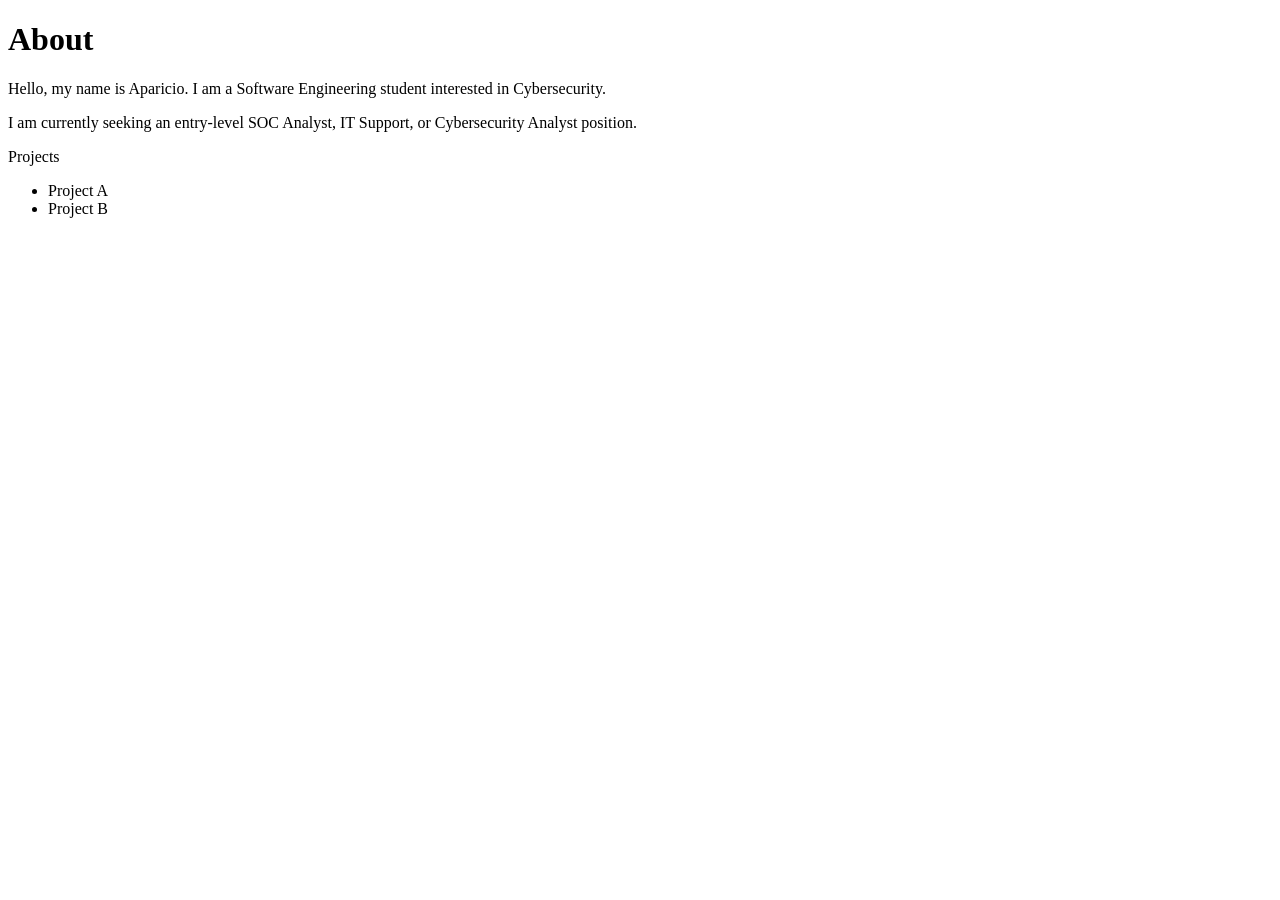
==== index.html @ 2cd7c1d1 "Added index.html" ====
<!DOCTYPE html>
<html lang="en">
<head>
    <meta charset="UTF-8">
    <meta name="viewport" content="width=device-width, initial-scale=1.0">
    <title>Homepage</title>
</head>
<body>
    <h1>About</h1>
    <p>Hello, my name is Aparicio. I am a Software Engineering student interested in Cybersecurity.</p>
    <p>I am currently seeking an entry-level SOC Analyst, IT Support, or Cybersecurity Analyst position.</p>
    Projects
    <ul>
        <li>Project A</li>
        <li>Project B</li>
    </ul>
</body>
</html>
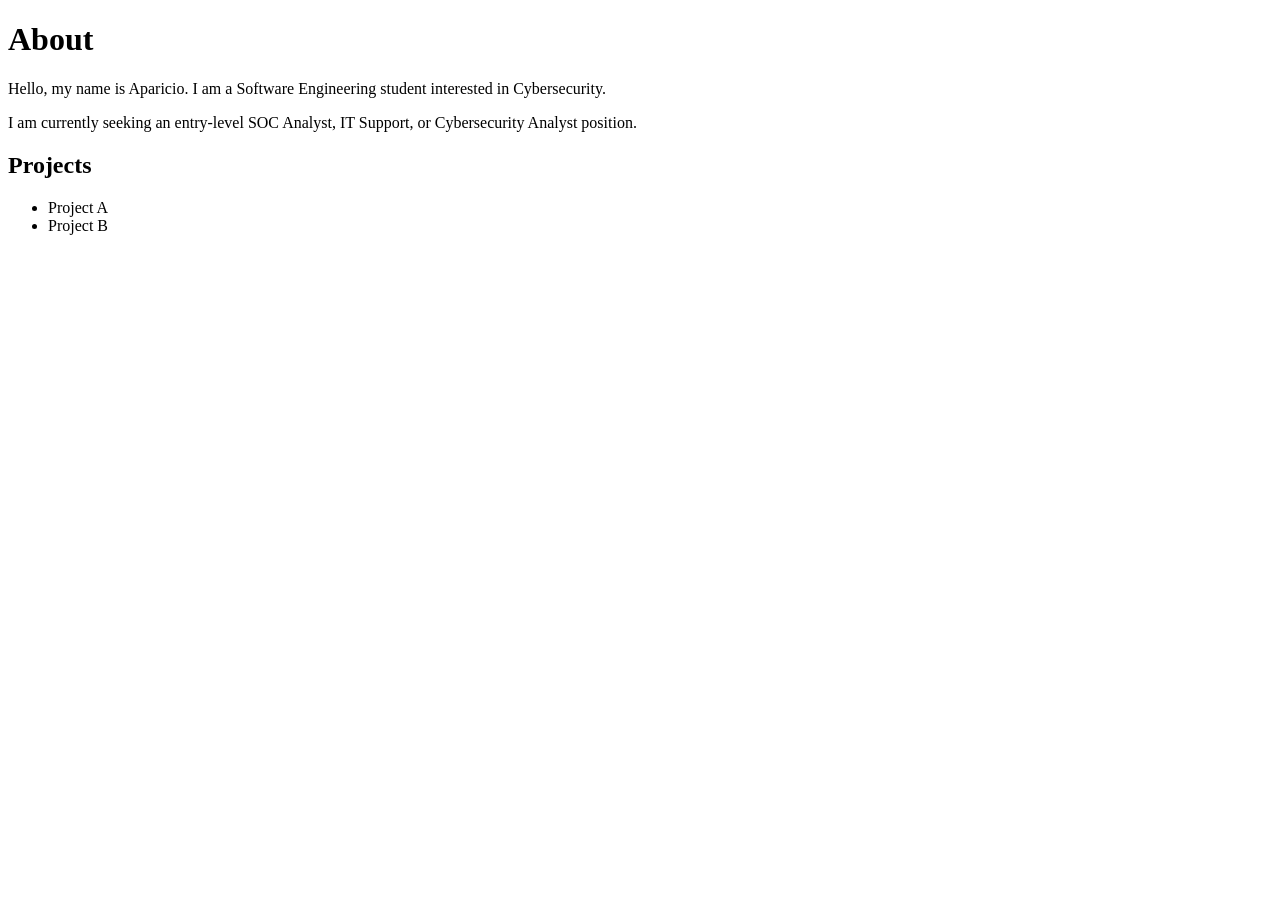
==== commit 08f6f8fc: "Fixed missing h2" ====
--- a/index.html
+++ b/index.html
@@ -9,7 +9,7 @@
     <h1>About</h1>
     <p>Hello, my name is Aparicio. I am a Software Engineering student interested in Cybersecurity.</p>
     <p>I am currently seeking an entry-level SOC Analyst, IT Support, or Cybersecurity Analyst position.</p>
-    Projects
+    <h2>Projects</h2>
     <ul>
         <li>Project A</li>
         <li>Project B</li>
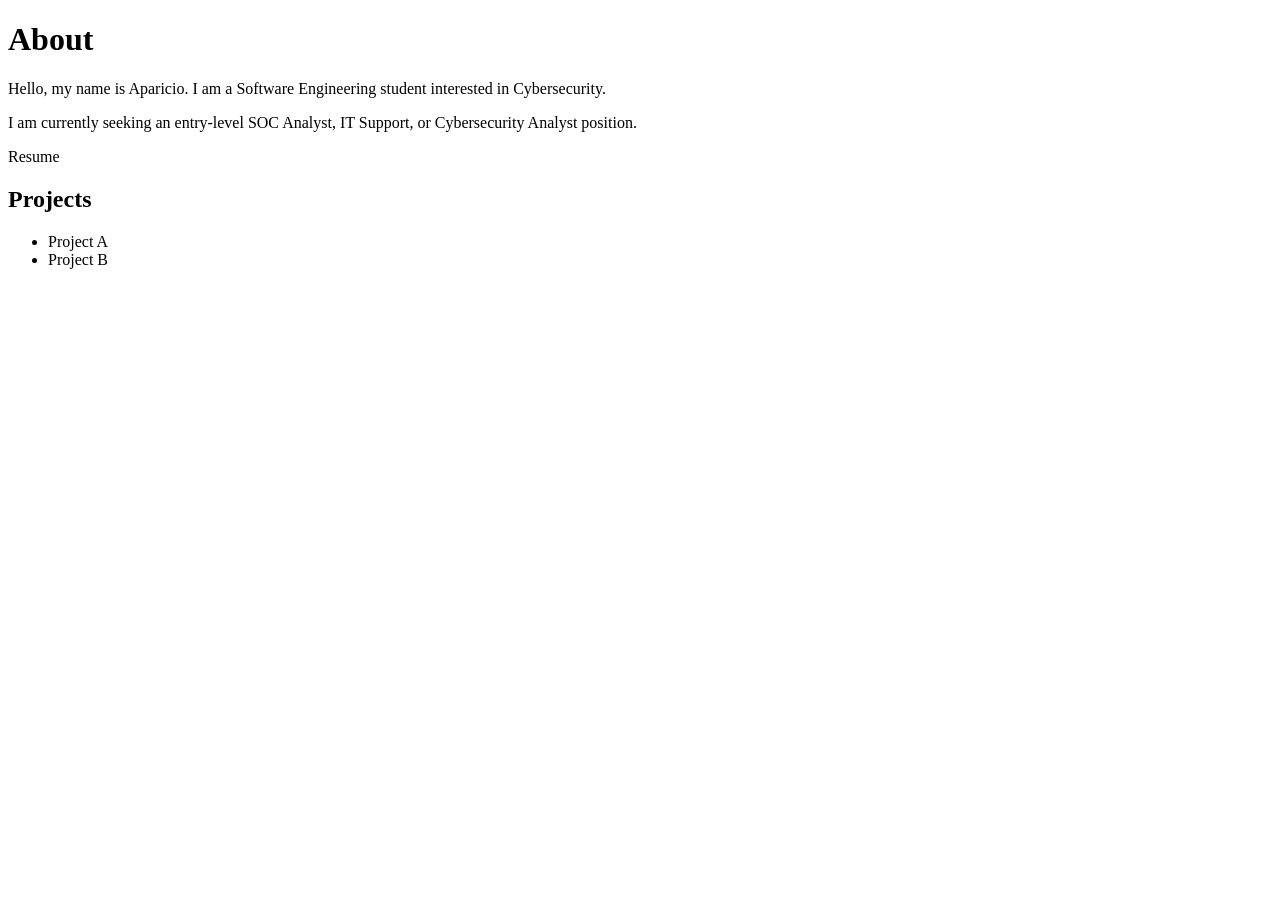
==== commit 520941ee: "Add resume.html" ====
--- a/index.html
+++ b/index.html
@@ -9,6 +9,7 @@
     <h1>About</h1>
     <p>Hello, my name is Aparicio. I am a Software Engineering student interested in Cybersecurity.</p>
     <p>I am currently seeking an entry-level SOC Analyst, IT Support, or Cybersecurity Analyst position.</p>
+    <a>Resume</a>
     <h2>Projects</h2>
     <ul>
         <li>Project A</li>
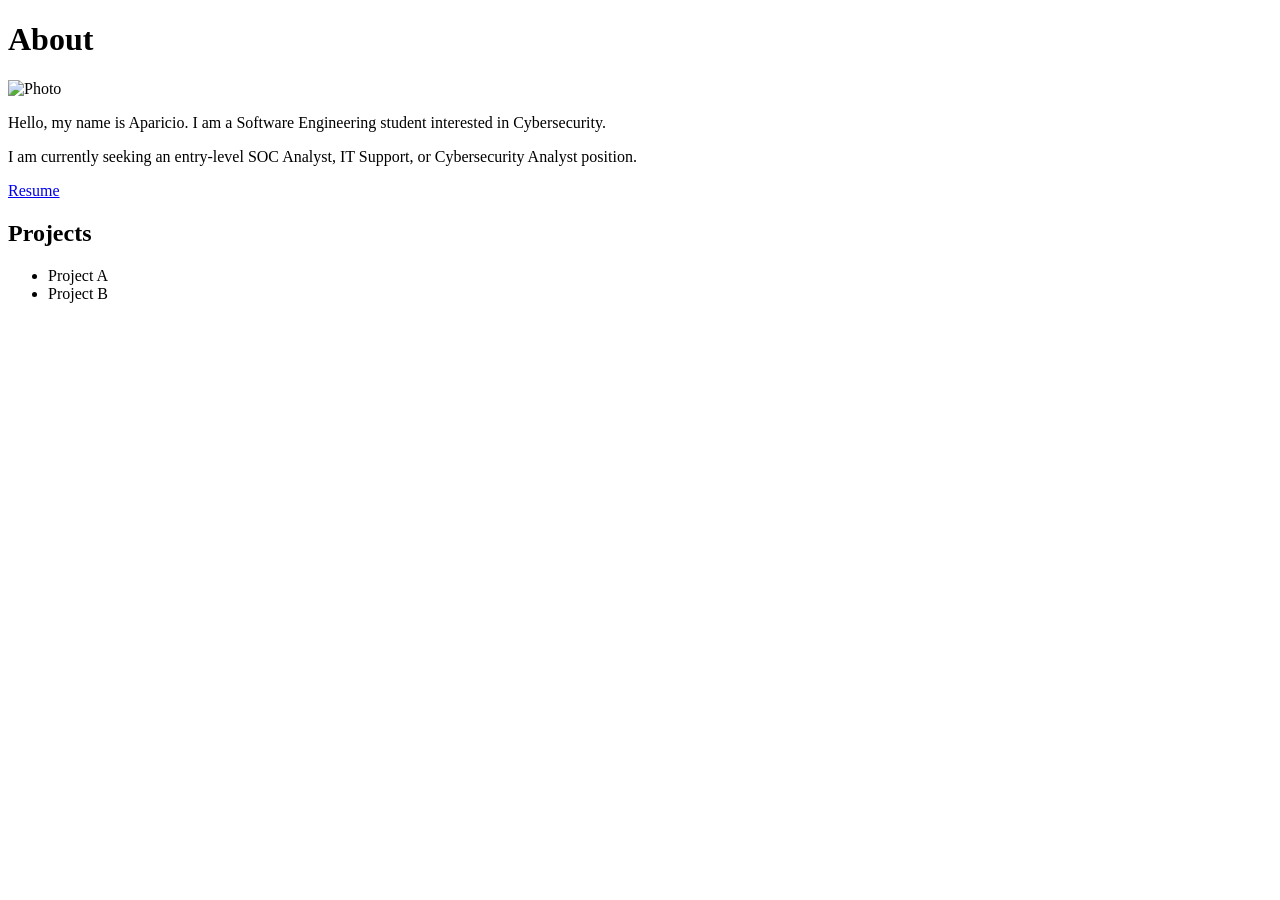
==== commit d18b348a: "Add styles.css" ====
--- a/index.html
+++ b/index.html
@@ -7,9 +7,10 @@
 </head>
 <body>
     <h1>About</h1>
+    <img src="placeholder.jpeg" alt="Photo">
     <p>Hello, my name is Aparicio. I am a Software Engineering student interested in Cybersecurity.</p>
     <p>I am currently seeking an entry-level SOC Analyst, IT Support, or Cybersecurity Analyst position.</p>
-    <a>Resume</a>
+    <a href="resume.html">Resume</a>
     <h2>Projects</h2>
     <ul>
         <li>Project A</li>
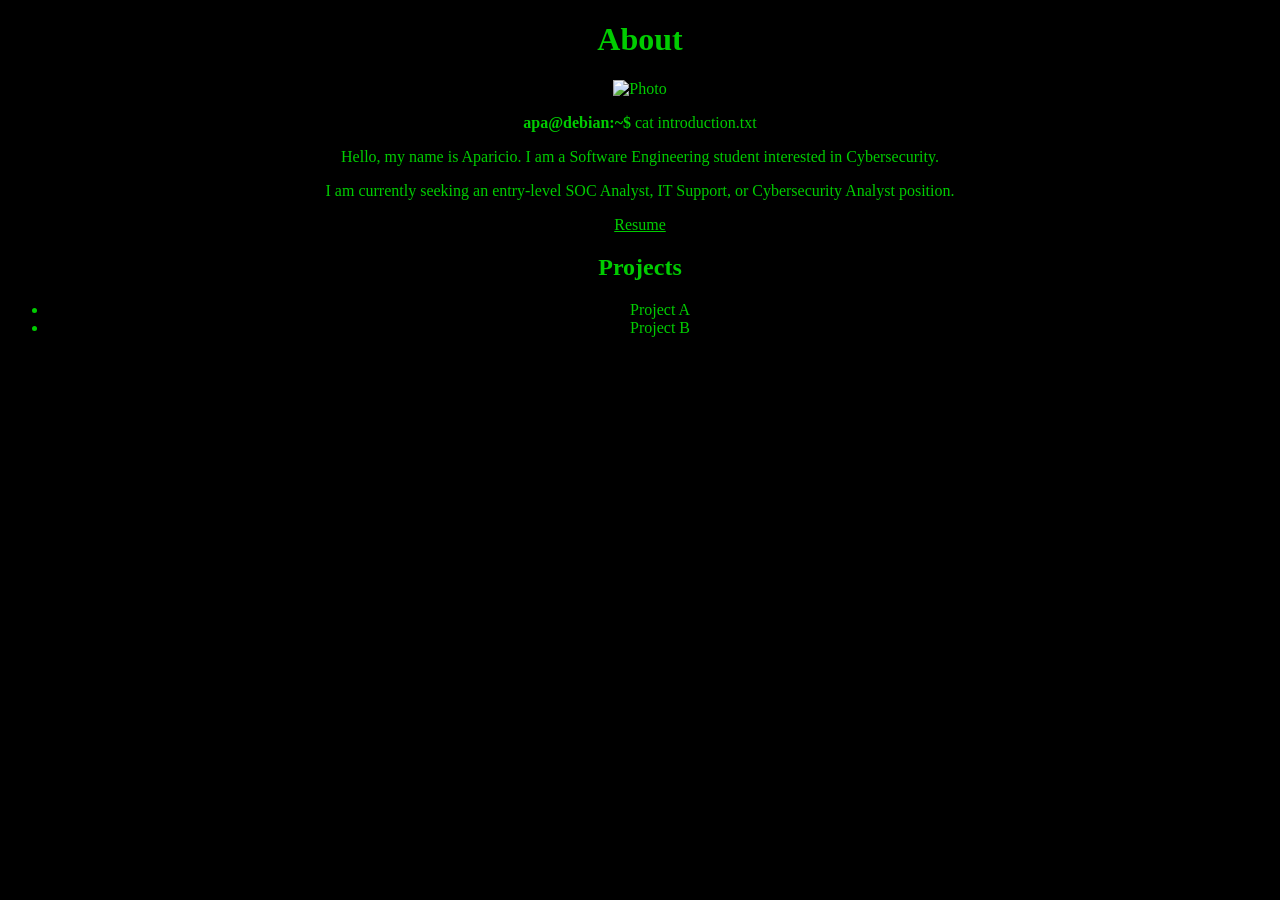
==== commit f940b04d: "Add terminal style" ====
--- a/index.html
+++ b/index.html
@@ -4,10 +4,12 @@
     <meta charset="UTF-8">
     <meta name="viewport" content="width=device-width, initial-scale=1.0">
     <title>Homepage</title>
+    <link rel="stylesheet" href="styles.css">
 </head>
 <body>
     <h1>About</h1>
     <img src="placeholder.jpeg" alt="Photo">
+    <p><b>apa@debian:~$</b> cat introduction.txt</p>
     <p>Hello, my name is Aparicio. I am a Software Engineering student interested in Cybersecurity.</p>
     <p>I am currently seeking an entry-level SOC Analyst, IT Support, or Cybersecurity Analyst position.</p>
     <a href="resume.html">Resume</a>
--- a/styles.css
+++ b/styles.css
@@ -0,0 +1,5 @@
+* {
+    background-color: #000000;
+    color: #00cc00;
+    text-align: center;
+}
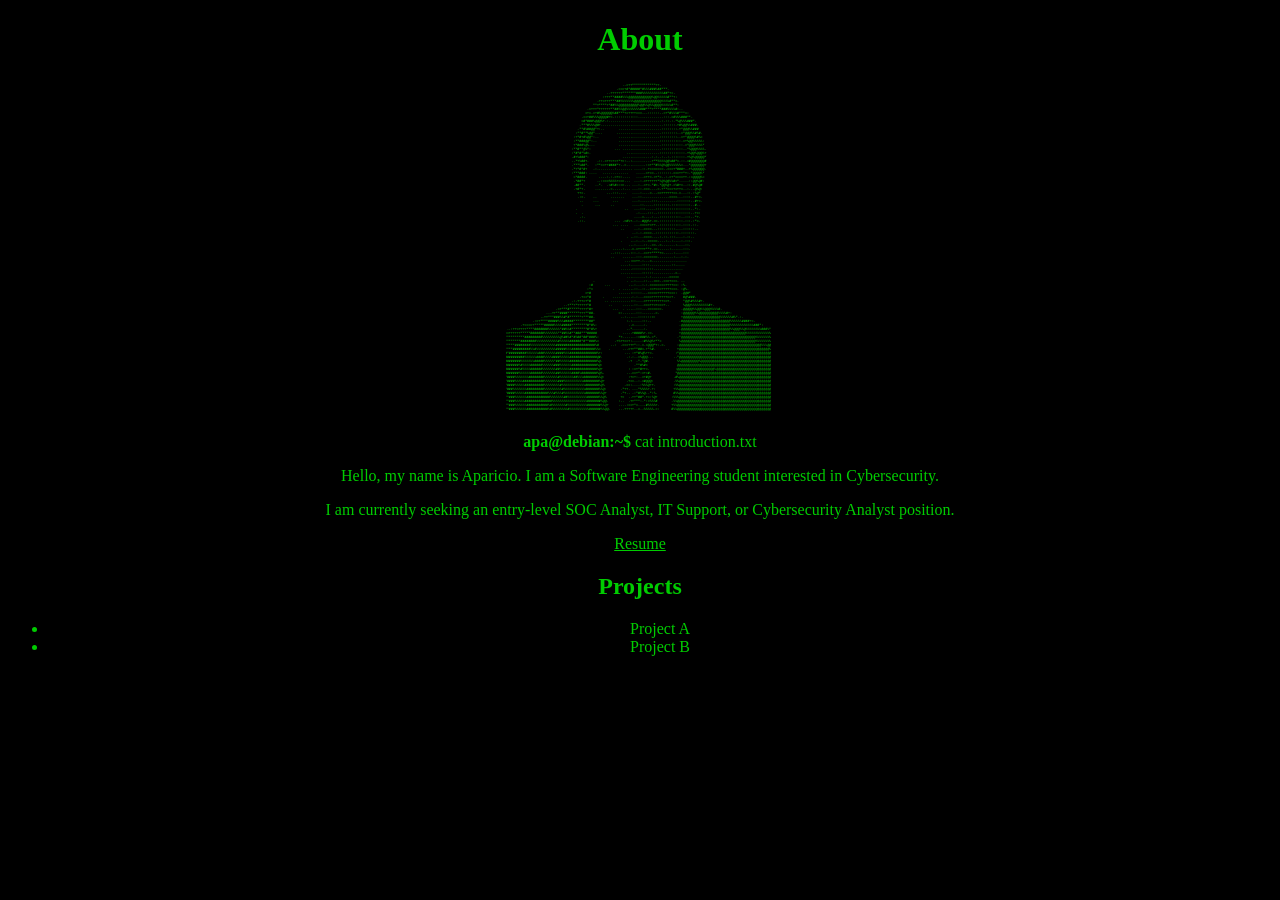
==== commit 384650ad: "Add image" ====
--- a/index.html
+++ b/index.html
@@ -8,7 +8,7 @@
 </head>
 <body>
     <h1>About</h1>
-    <img src="placeholder.jpeg" alt="Photo">
+    <img src="images/ascii-photo.png" alt="Photo">
     <p><b>apa@debian:~$</b> cat introduction.txt</p>
     <p>Hello, my name is Aparicio. I am a Software Engineering student interested in Cybersecurity.</p>
     <p>I am currently seeking an entry-level SOC Analyst, IT Support, or Cybersecurity Analyst position.</p>
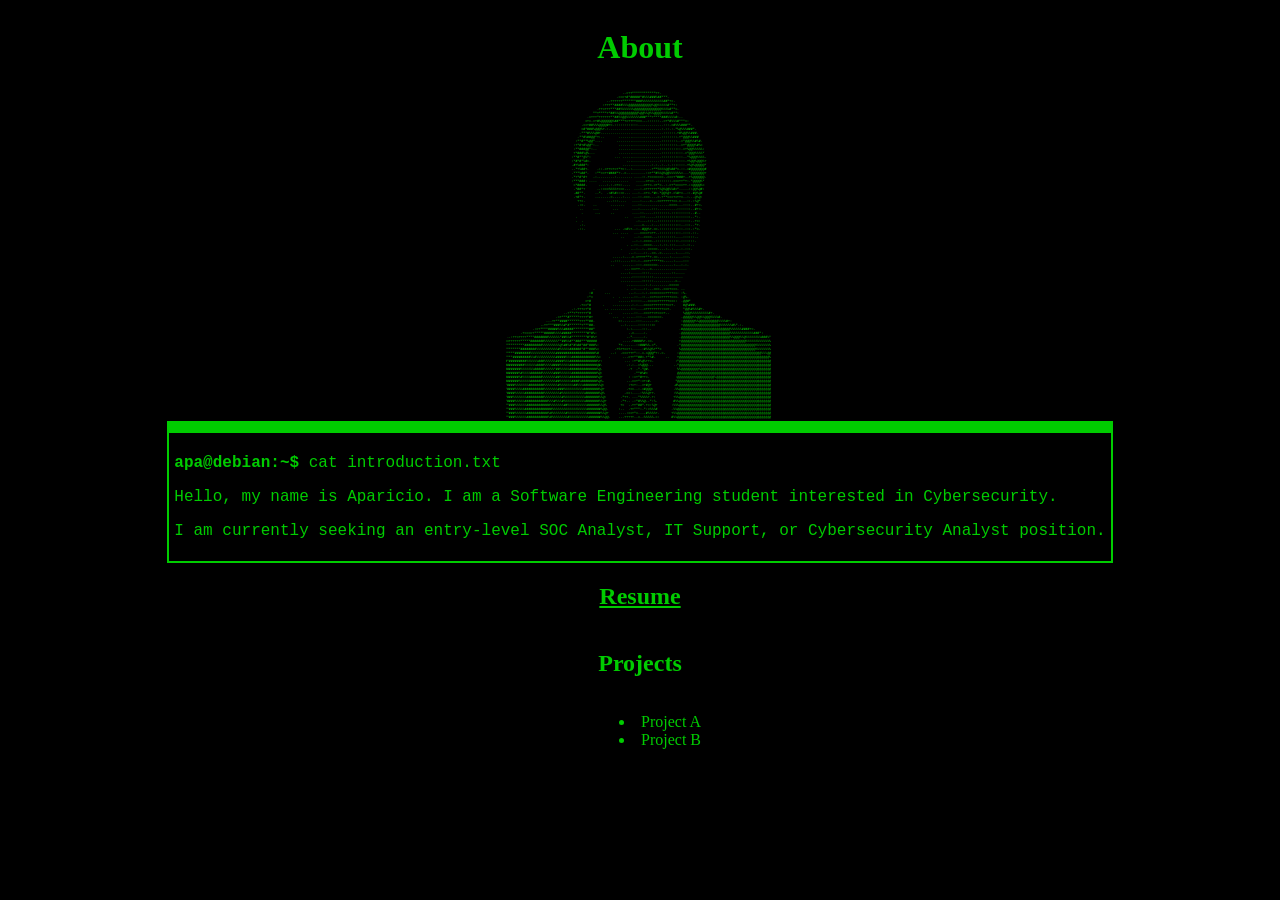
==== commit 5ce0221c: "Style update" ====
--- a/index.html
+++ b/index.html
@@ -7,16 +7,23 @@
     <link rel="stylesheet" href="styles.css">
 </head>
 <body>
-    <h1>About</h1>
-    <img src="images/ascii-photo.png" alt="Photo">
-    <p><b>apa@debian:~$</b> cat introduction.txt</p>
-    <p>Hello, my name is Aparicio. I am a Software Engineering student interested in Cybersecurity.</p>
-    <p>I am currently seeking an entry-level SOC Analyst, IT Support, or Cybersecurity Analyst position.</p>
-    <a href="resume.html">Resume</a>
-    <h2>Projects</h2>
-    <ul>
-        <li>Project A</li>
-        <li>Project B</li>
-    </ul>
+    <div class="container">
+        <h1>About</h1>
+        <img src="images/ascii-photo.png" alt="Photo">
+        <div class="terminal">
+            <div class="top-panel"></div>
+            <div class="terminal-text">
+                <p><b>apa@debian:~$</b> cat introduction.txt</p>
+                <p>Hello, my name is Aparicio. I am a Software Engineering student interested in Cybersecurity.</p>
+                <p>I am currently seeking an entry-level SOC Analyst, IT Support, or Cybersecurity Analyst position.</p>
+            </div>
+        </div>
+        <h2><a href="resume.html">Resume</a></h2>
+        <h2>Projects</h2>
+        <ul>
+            <li>Project A</li>
+            <li>Project B</li>
+        </ul>
+    </div>
 </body>
 </html>
--- a/styles.css
+++ b/styles.css
@@ -1,5 +1,35 @@
 * {
     background-color: #000000;
     color: #00cc00;
+}
+
+li {
+  list-style-position: inside;
+}
+
+.terminal {
+    text-align: left;
+    border: 2px solid #00cc00;
+}
+
+.container {
+    align-items: center;
     text-align: center;
+    display: flex;
+    flex-direction: column;
+}
+
+img {
+    height: 100%;
+    width: auto;
+}
+
+.top-panel {
+    background-color: #00cc00;
+    height: 10px;
+}
+
+.terminal-text {
+    padding: 5px;
+    font-family: ui-monospace, SFMono-Regular, Menlo, Monaco, Consolas, "Liberation Mono", "Courier New", monospace;
 }
